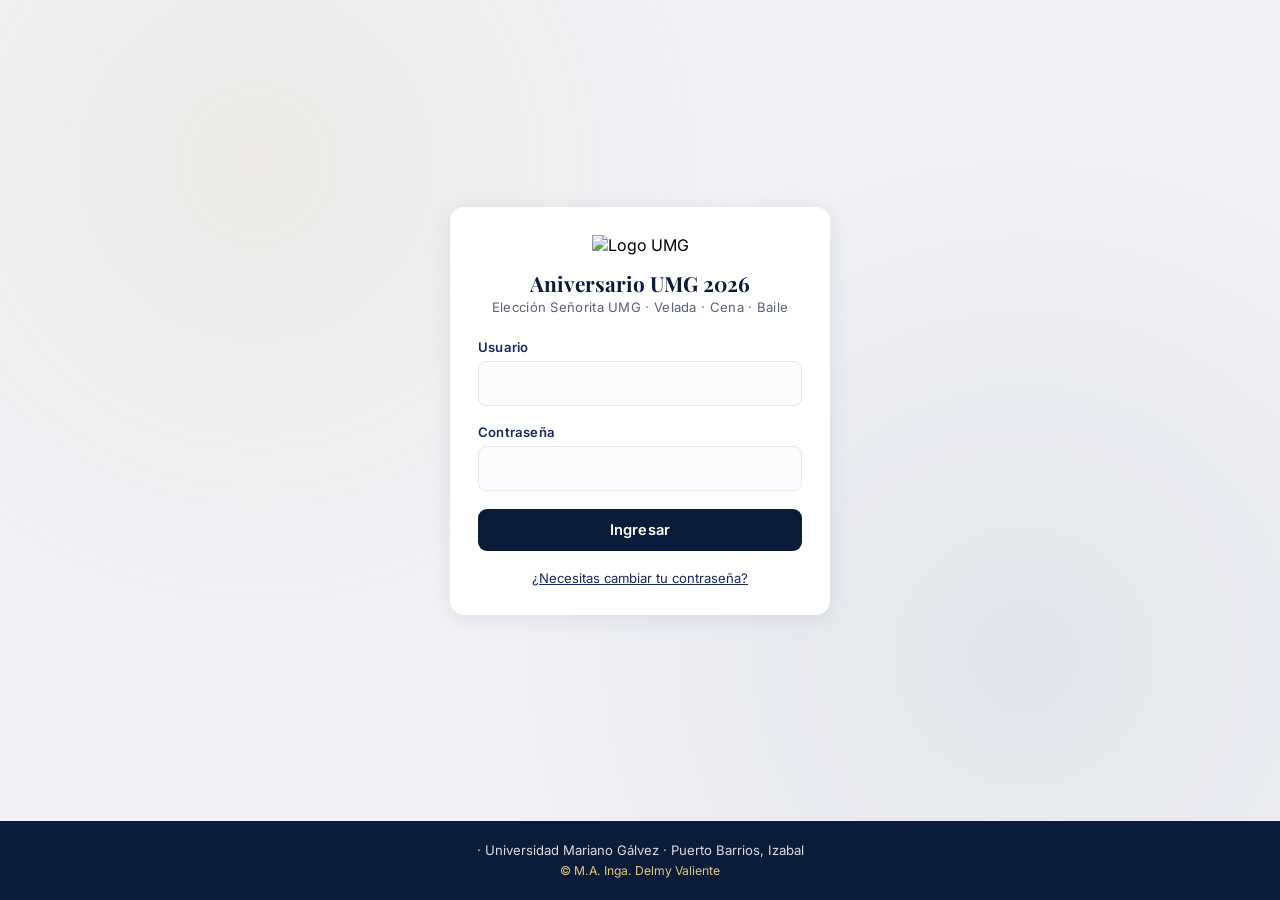
==== checkin.html @ 498c2778 "Add files via upload" ====
<!DOCTYPE html>
<html lang="es">
<head>
<meta charset="UTF-8" />
<meta name="viewport" content="width=device-width, initial-scale=1.0" />
<title>Check-in · Aniversario UMG 2026</title>
<link rel="preconnect" href="https://fonts.googleapis.com">
<link href="https://fonts.googleapis.com/css2?family=Playfair+Display:wght@600;700&family=Inter:wght@400;500;600;700&display=swap" rel="stylesheet">
<link rel="stylesheet" href="style.css" />
<style>
  .form-card { max-width: 540px; margin: 0 auto; }
  .breadcrumb { max-width: 540px; margin: 0 auto 14px; }
  .breadcrumb a { color: var(--navy-700); font-size: 0.85rem; text-decoration: none; }
  .breadcrumb a:hover { text-decoration: underline; }

  .buscar-row {
    display: flex;
    gap: 10px;
  }
  .buscar-row input { flex: 1; }

  .resultado-box {
    margin-top: 22px;
    border: 1.5px solid var(--border-soft);
    border-radius: 10px;
    padding: 18px;
    display: none;
  }
  .resultado-box.show { display: block; }
  .resultado-row {
    display: flex;
    justify-content: space-between;
    padding: 8px 0;
    border-bottom: 1px solid var(--border-soft);
    font-size: 0.92rem;
  }
  .resultado-row:last-child { border-bottom: none; }
  .resultado-row .lbl { color: var(--text-muted); }
  .resultado-row .val { font-weight: 600; color: var(--navy-900); }

  .ya-checkin-badge {
    display: inline-block;
    background: #FBEAE8;
    color: var(--danger);
    border: 1px solid #F1C2BC;
    padding: 4px 12px;
    border-radius: 20px;
    font-size: 0.78rem;
    margin-top: 10px;
  }
</style>
</head>
<body>

<header class="app-header">
  <div class="brand">
    <img src="https://i.ibb.co/TMbzPJvp/LOGO-UMG.png" alt="Logo UMG" />
    <div class="brand-text">
      <h1>Aniversario UMG 2026</h1>
      <span>Check-in de asistentes</span>
    </div>
  </div>
  <div class="header-actions">
    <div class="user-box">
      <strong id="headerNombre">—</strong>
      <span class="rol-tag" id="headerRol">—</span>
    </div>
    <button class="icon-btn" id="btnSalir">Salir</button>
  </div>
</header>

<main>
  <div class="breadcrumb"><a href="index.html">← Volver al menú</a></div>

  <div class="card form-card">
    <h2>Confirmar ingreso</h2>
    <p style="margin-top:-8px; color: var(--text-muted); font-size: 0.88rem;">
      Ingresa el número de brazalete del asistente para verificar y confirmar su ingreso.
    </p>

    <div id="alertaBusqueda" class="alert alert-error"></div>
    <div id="alertaCheckin" class="alert alert-success"></div>

    <div class="field">
      <label for="brazaleteBuscar">No. de Brazalete</label>
      <div class="buscar-row">
        <input type="text" id="brazaleteBuscar" placeholder="Ej. 045" />
        <button class="btn btn-primary" id="btnBuscar">Buscar</button>
      </div>
    </div>

    <div class="resultado-box" id="resultadoBox">
      <div class="resultado-row">
        <span class="lbl">No. Brazalete</span>
        <span class="val" id="resBrazalete">—</span>
      </div>
      <div class="resultado-row">
        <span class="lbl">Nombre del asistente</span>
        <span class="val" id="resNombre">—</span>
      </div>
      <div class="resultado-row">
        <span class="lbl">Categoría</span>
        <span class="val" id="resCategoria">—</span>
      </div>
      <div class="resultado-row">
        <span class="lbl">Facultad</span>
        <span class="val" id="resFacultad">—</span>
      </div>

      <div id="yaCheckinBadge" class="ya-checkin-badge" style="display:none;"></div>

      <div class="btn-row">
        <button class="btn btn-gold" id="btnConfirmar">Confirmar check-in</button>
      </div>
    </div>
  </div>
</main>

<footer class="app-footer">
  · Universidad Mariano Gálvez · Puerto Barrios, Izabal
  <div class="signature">© M.A. Inga. Delmy Valiente</div>
</footer>

<script src="app.js"></script>
<script>
  // Solo el rol check-in (y admin) puede acceder
  const sesion = requerirSesion(["check-in", "checkin", "admin"]);
  if (sesion) pintarHeaderUsuario(sesion);

  const alertaBusqueda = document.getElementById("alertaBusqueda");
  const alertaCheckin = document.getElementById("alertaCheckin");
  const resultadoBox = document.getElementById("resultadoBox");
  const btnConfirmar = document.getElementById("btnConfirmar");
  const yaCheckinBadge = document.getElementById("yaCheckinBadge");

  let brazaleteActual = null;
  let yaTieneCheckin = false;

  async function buscar() {
    alertaBusqueda.classList.remove("show");
    alertaCheckin.classList.remove("show");
    resultadoBox.classList.remove("show");

    const numero = document.getElementById("brazaleteBuscar").value.trim();
    if (!numero) {
      alertaBusqueda.textContent = "Escribe un número de brazalete.";
      alertaBusqueda.classList.add("show");
      return;
    }

    const btnBuscar = document.getElementById("btnBuscar");
    btnBuscar.disabled = true;
    btnBuscar.innerHTML = '<span class="loader"></span>';

    const resultado = await llamarAPI("buscarBrazalete", { numero });

    btnBuscar.disabled = false;
    btnBuscar.textContent = "Buscar";

    if (!resultado.ok) {
      alertaBusqueda.textContent = resultado.error || "No se encontró el brazalete.";
      alertaBusqueda.classList.add("show");
      return;
    }

    // Pintamos los datos encontrados
    document.getElementById("resBrazalete").textContent = resultado.brazalete;
    document.getElementById("resNombre").textContent = resultado.nombre;
    document.getElementById("resCategoria").textContent = resultado.categoria;
    document.getElementById("resFacultad").textContent = resultado.facultad;

    brazaleteActual = resultado.brazalete;
    yaTieneCheckin = resultado.yaTieneCheckin;

    if (yaTieneCheckin) {
      yaCheckinBadge.style.display = "inline-block";
      yaCheckinBadge.textContent = "Ya tiene check-in registrado (" + resultado.fechaCheckin + ")";
      btnConfirmar.disabled = true;
    } else {
      yaCheckinBadge.style.display = "none";
      btnConfirmar.disabled = false;
    }

    resultadoBox.classList.add("show");
  }

  document.getElementById("btnBuscar").addEventListener("click", buscar);
  // Permitir buscar presionando Enter en el campo de texto
  document.getElementById("brazaleteBuscar").addEventListener("keydown", (e) => {
    if (e.key === "Enter") { e.preventDefault(); buscar(); }
  });

  btnConfirmar.addEventListener("click", async () => {
    if (!brazaleteActual || yaTieneCheckin) return;

    btnConfirmar.disabled = true;
    btnConfirmar.innerHTML = '<span class="loader"></span> Confirmando...';

    const resultado = await llamarAPI("confirmarCheckin", {
      numero: brazaleteActual,
      registrador: sesion.nombre
    });

    if (resultado.ok) {
      alertaCheckin.textContent = "✅ Check-in confirmado a las " + resultado.fechaHora + ".";
      alertaCheckin.classList.add("show");
      resultadoBox.classList.remove("show");
      document.getElementById("brazaleteBuscar").value = "";
    } else {
      alertaBusqueda.textContent = resultado.error || "No se pudo confirmar el check-in.";
      alertaBusqueda.classList.add("show");
      btnConfirmar.disabled = false;
    }
    btnConfirmar.textContent = "Confirmar check-in";
  });
</script>

</body>
</html>
---- style.css ----
/* ============================================================
   ANIVERSARIO UMG 2026 — Sistema de diseño compartido
   Paleta: Navy institucional + acento dorado (gala/velada)
   ============================================================ */

:root {
  /* Paleta de colores */
  --navy-900: #0B1B3A;   /* navy profundo: header, footer */
  --navy-700: #16285C;   /* navy medio: degradados, hover */
  --gold-500: #C9A24B;   /* dorado: acentos, bordes activos */
  --gold-300: #E3C97A;   /* dorado claro: hover de acentos */
  --bg-app: #F0F2F7;     /* fondo general solicitado */
  --bg-card: #FFFFFF;    /* tarjetas / ventanas emergentes */
  --text-main: #000000;  /* texto negro solicitado */
  --text-muted: #5A6178;
  --success: #1E8E5A;
  --danger: #C0392B;
  --border-soft: #E1E5F0;

  /* Tipografía */
  --font-display: 'Playfair Display', Georgia, serif;
  --font-body: 'Inter', -apple-system, BlinkMacSystemFont, 'Segoe UI', sans-serif;

  /* Sombra de tarjeta consistente */
  --shadow-card: 0 4px 24px rgba(11, 27, 58, 0.08);
}

* { box-sizing: border-box; }

body {
  margin: 0;
  background: var(--bg-app);
  font-family: var(--font-body);
  color: var(--text-main);
  min-height: 100vh;
  display: flex;
  flex-direction: column;
}

/* ---------- HEADER ---------- */
.app-header {
  background: linear-gradient(135deg, var(--navy-900) 0%, var(--navy-700) 100%);
  color: white;
  padding: 18px 28px;
  display: flex;
  align-items: center;
  justify-content: space-between;
  box-shadow: 0 2px 12px rgba(11, 27, 58, 0.25);
  position: relative;
  z-index: 10;
}

.app-header .brand {
  display: flex;
  align-items: center;
  gap: 14px;
  min-width: 0; /* permite que el texto trunque en vez de empujar el layout */
}

.app-header .brand img {
  height: 48px;
  width: 48px;
  flex-shrink: 0;
  background: white;
  border-radius: 6px;
  padding: 4px;
  object-fit: contain;
}

.app-header .brand-text h1 {
  font-family: var(--font-display);
  font-size: 1.25rem;
  margin: 0;
  letter-spacing: 0.3px;
}

.app-header .brand-text span {
  font-size: 0.78rem;
  color: var(--gold-300);
  letter-spacing: 0.5px;
  text-transform: uppercase;
}

.app-header .user-box {
  text-align: right;
  font-size: 0.85rem;
}

.app-header .user-box strong {
  display: block;
  font-size: 0.95rem;
}

.app-header .user-box .rol-tag {
  display: inline-block;
  margin-top: 4px;
  background: rgba(201, 162, 75, 0.18);
  border: 1px solid var(--gold-500);
  color: var(--gold-300);
  padding: 2px 10px;
  border-radius: 20px;
  font-size: 0.72rem;
  text-transform: uppercase;
  letter-spacing: 0.5px;
}

.header-actions {
  display: flex;
  align-items: center;
  gap: 12px;
}

.icon-btn {
  background: rgba(255,255,255,0.08);
  border: 1px solid rgba(255,255,255,0.2);
  color: white;
  border-radius: 8px;
  padding: 8px 14px;
  font-size: 0.82rem;
  cursor: pointer;
  font-family: var(--font-body);
  transition: background 0.2s ease;
}
.icon-btn:hover { background: rgba(255,255,255,0.18); }

/* ---------- MAIN ---------- */
main {
  flex: 1;
  width: 100%;
  max-width: 1100px;
  margin: 0 auto;
  padding: 32px 24px 48px;
}

/* ---------- TARJETAS ---------- */
.card {
  background: var(--bg-card);
  border-radius: 14px;
  box-shadow: var(--shadow-card);
  padding: 28px;
  color: var(--text-main);
}

/* ---------- TIPOGRAFÍA GENERAL ---------- */
h1, h2, h3 { font-family: var(--font-display); color: var(--navy-900); }
p { color: var(--text-main); line-height: 1.5; }

/* ---------- FORMULARIOS ---------- */
.field { margin-bottom: 18px; }

.field label {
  display: block;
  font-size: 0.82rem;
  font-weight: 600;
  color: var(--navy-700);
  margin-bottom: 6px;
  letter-spacing: 0.2px;
}

.field input[type="text"],
.field input[type="password"],
.field input[type="number"],
.field select {
  width: 100%;
  padding: 12px 14px;
  border-radius: 8px;
  border: 1.5px solid var(--border-soft);
  font-size: 0.95rem;
  font-family: var(--font-body);
  color: var(--text-main);
  background: #FBFCFE;
  transition: border-color 0.2s ease, box-shadow 0.2s ease;
}

.field input:focus,
.field select:focus {
  outline: none;
  border-color: var(--gold-500);
  box-shadow: 0 0 0 3px rgba(201, 162, 75, 0.18);
}

.field input:disabled {
  background: #EFF1F6;
  color: var(--text-muted);
}

.field-readonly {
  padding: 12px 14px;
  border-radius: 8px;
  background: #EFF1F6;
  border: 1.5px solid var(--border-soft);
  font-size: 0.95rem;
  color: var(--navy-900);
  font-weight: 600;
}

.costo-fijo {
  font-family: var(--font-display);
  font-size: 1.4rem;
  color: var(--success);
  font-weight: 700;
}

/* ---------- BOTONES ---------- */
.btn {
  font-family: var(--font-body);
  font-weight: 600;
  font-size: 0.92rem;
  padding: 12px 22px;
  border-radius: 9px;
  border: none;
  cursor: pointer;
  transition: transform 0.15s ease, box-shadow 0.15s ease, background 0.2s ease;
  letter-spacing: 0.2px;
}
.btn:active { transform: scale(0.97); }

.btn-primary {
  background: var(--navy-900);
  color: white;
}
.btn-primary:hover { background: var(--navy-700); }

.btn-gold {
  background: var(--gold-500);
  color: var(--navy-900);
}
.btn-gold:hover { background: var(--gold-300); }

.btn-ghost {
  background: transparent;
  color: var(--navy-900);
  border: 1.5px solid var(--border-soft);
}
.btn-ghost:hover { border-color: var(--navy-700); background: #F4F6FB; }

.btn-danger {
  background: transparent;
  color: var(--danger);
  border: 1.5px solid var(--danger);
}
.btn-danger:hover { background: rgba(192, 57, 43, 0.08); }

.btn-row {
  display: flex;
  gap: 12px;
  flex-wrap: wrap;
  margin-top: 24px;
}

.btn:disabled {
  opacity: 0.5;
  cursor: not-allowed;
}

/* ---------- ALERTAS / MENSAJES ---------- */
.alert {
  padding: 12px 16px;
  border-radius: 8px;
  font-size: 0.88rem;
  margin-bottom: 18px;
  display: none;
}
.alert.show { display: block; }
.alert-success { background: #E7F6EE; color: var(--success); border: 1px solid #BCE6CE; }
.alert-error { background: #FBEAE8; color: var(--danger); border: 1px solid #F1C2BC; }

/* ---------- FOOTER ---------- */
.app-footer {
  background: var(--navy-900);
  color: rgba(255,255,255,0.85);
  text-align: center;
  padding: 18px 16px;
  font-size: 0.82rem;
  line-height: 1.7;
}
.app-footer .signature {
  color: var(--gold-300);
  font-size: 0.76rem;
}

/* ---------- COUNTDOWN ---------- */
.countdown-wrap {
  display: flex;
  justify-content: center;
  gap: 16px;
  margin: 22px 0 6px;
  flex-wrap: wrap;
}
.countdown-block {
  background: var(--navy-900);
  background: linear-gradient(160deg, var(--navy-900), var(--navy-700));
  color: white;
  border-radius: 10px;
  padding: 14px 18px;
  min-width: 78px;
  text-align: center;
  border: 1px solid rgba(201,162,75,0.4);
}
.countdown-block .num {
  font-family: var(--font-display);
  font-size: 1.8rem;
  font-weight: 700;
  color: var(--gold-300);
  display: block;
  line-height: 1;
}
.countdown-block .lbl {
  font-size: 0.65rem;
  text-transform: uppercase;
  letter-spacing: 1px;
  color: rgba(255,255,255,0.7);
  display: block;
  margin-top: 6px;
}
.countdown-caption {
  text-align: center;
  font-size: 0.85rem;
  color: var(--text-muted);
  margin-top: 4px;
}

/* ---------- MENÚ PRINCIPAL ---------- */
.menu-grid {
  display: grid;
  grid-template-columns: repeat(auto-fit, minmax(220px, 1fr));
  gap: 20px;
  margin-top: 28px;
}
.menu-tile {
  background: var(--bg-card);
  border-radius: 14px;
  padding: 26px 22px;
  text-decoration: none;
  box-shadow: var(--shadow-card);
  display: flex;
  flex-direction: column;
  gap: 10px;
  border-top: 4px solid var(--gold-500);
  transition: transform 0.18s ease, box-shadow 0.18s ease;
  cursor: pointer;
}
.menu-tile:hover {
  transform: translateY(-4px);
  box-shadow: 0 10px 28px rgba(11,27,58,0.14);
}
.menu-tile .icon { font-size: 1.8rem; }
.menu-tile h3 { margin: 0; font-size: 1.05rem; color: var(--navy-900); }
.menu-tile p { margin: 0; font-size: 0.85rem; color: var(--text-muted); }
.menu-tile.disabled {
  opacity: 0.45;
  cursor: not-allowed;
  pointer-events: none;
}

/* ---------- TABLAS (Resumen) ---------- */
table.data-table {
  width: 100%;
  border-collapse: collapse;
  margin-top: 14px;
  font-size: 0.9rem;
}
table.data-table th {
  background: var(--navy-900);
  color: white;
  text-align: left;
  padding: 12px 14px;
  font-size: 0.78rem;
  text-transform: uppercase;
  letter-spacing: 0.4px;
}
table.data-table td {
  padding: 11px 14px;
  border-bottom: 1px solid var(--border-soft);
  color: var(--text-main);
}
table.data-table tr:last-child td { border-bottom: none; }
table.data-table tr:hover td { background: #F7F9FD; }

/* ---------- STAT CARDS (Resumen) ---------- */
.stats-grid {
  display: grid;
  grid-template-columns: repeat(auto-fit, minmax(180px, 1fr));
  gap: 18px;
  margin-bottom: 28px;
}
.stat-card {
  background: var(--bg-card);
  border-radius: 12px;
  box-shadow: var(--shadow-card);
  padding: 20px;
  border-left: 4px solid var(--gold-500);
}
.stat-card .stat-value {
  font-family: var(--font-display);
  font-size: 2rem;
  color: var(--navy-900);
  font-weight: 700;
}
.stat-card .stat-label {
  font-size: 0.78rem;
  color: var(--text-muted);
  text-transform: uppercase;
  letter-spacing: 0.4px;
  margin-top: 4px;
}

/* ---------- LOADER ---------- */
.loader {
  display: inline-block;
  width: 16px;
  height: 16px;
  border: 2.5px solid rgba(255,255,255,0.4);
  border-top-color: white;
  border-radius: 50%;
  animation: spin 0.7s linear infinite;
}
@keyframes spin { to { transform: rotate(360deg); } }

/* ---------- RESPONSIVE ---------- */
@media (max-width: 640px) {
  .app-header { flex-direction: column; align-items: flex-start; gap: 12px; }
  .header-actions { width: 100%; justify-content: flex-end; }
  main { padding: 22px 16px 40px; }
  .countdown-block { min-width: 64px; padding: 10px 12px; }
  .countdown-block .num { font-size: 1.4rem; }
}

/* ---------- ACCESIBILIDAD: foco visible ---------- */
a:focus-visible, button:focus-visible, input:focus-visible, select:focus-visible {
  outline: 3px solid var(--gold-500);
  outline-offset: 2px;
}

/* ---------- REDUCED MOTION ---------- */
@media (prefers-reduced-motion: reduce) {
  * { animation-duration: 0.01ms !important; transition-duration: 0.01ms !important; }
}
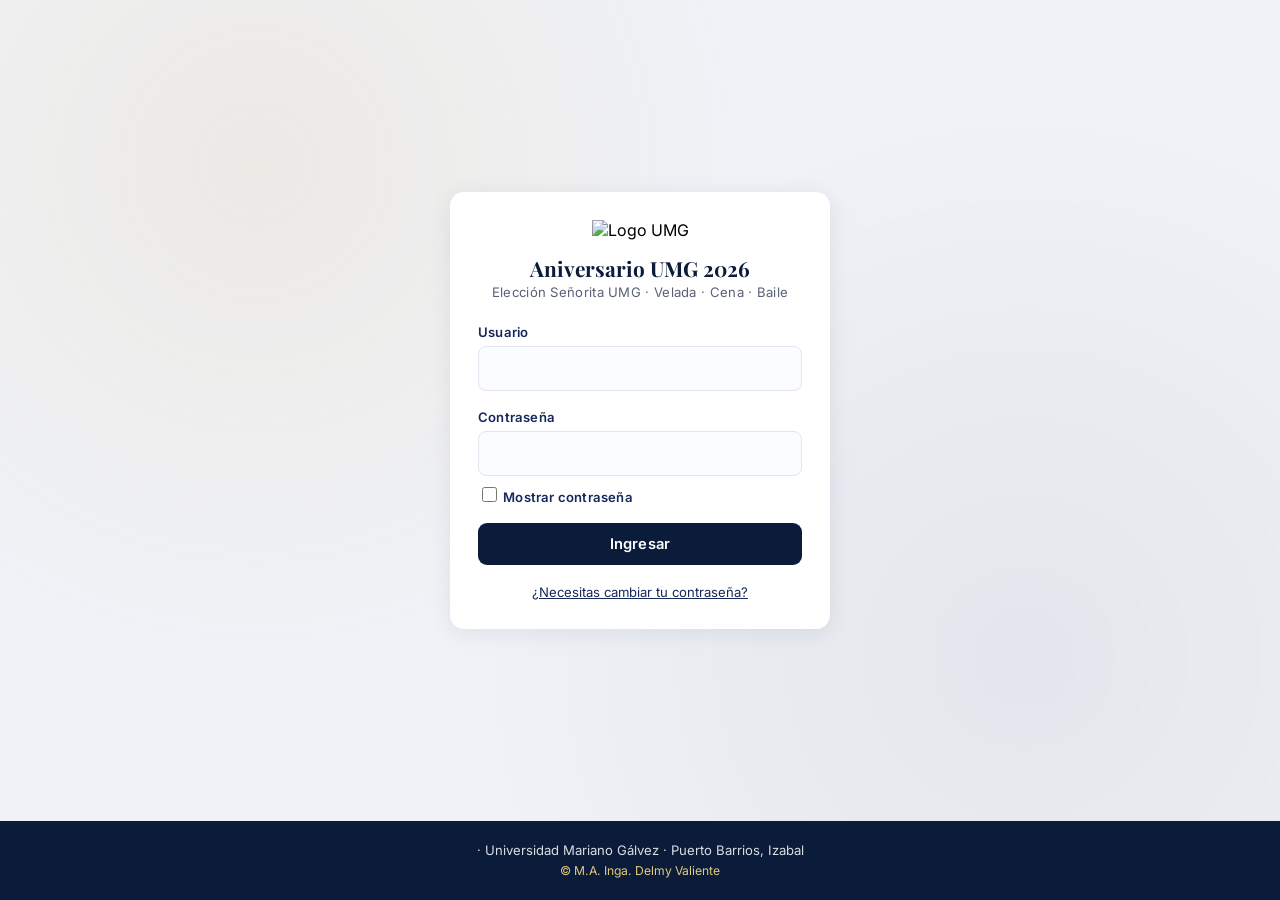
==== commit 62d38b4f: "Add files via upload" ====
--- a/checkin.html
+++ b/checkin.html
@@ -84,7 +84,7 @@
     <div class="field">
       <label for="brazaleteBuscar">No. de Brazalete</label>
       <div class="buscar-row">
-        <input type="text" id="brazaleteBuscar" placeholder="Ej. 045" />
+        <input type="text" id="brazaleteBuscar" placeholder="Ej. 045" maxlength="3" inputmode="numeric" />
         <button class="btn btn-primary" id="btnBuscar">Buscar</button>
       </div>
     </div>
@@ -110,7 +110,7 @@
       <div id="yaCheckinBadge" class="ya-checkin-badge" style="display:none;"></div>
 
       <div class="btn-row">
-        <button class="btn btn-gold" id="btnConfirmar">Confirmar check-in</button>
+        <button class="btn btn-gold" id="btnConfirmar">✅ Confirmar check-in</button>
       </div>
     </div>
   </div>
@@ -211,7 +211,7 @@
       alertaBusqueda.classList.add("show");
       btnConfirmar.disabled = false;
     }
-    btnConfirmar.textContent = "Confirmar check-in";
+    btnConfirmar.innerHTML = "✅ Confirmar check-in";
   });
 </script>
 
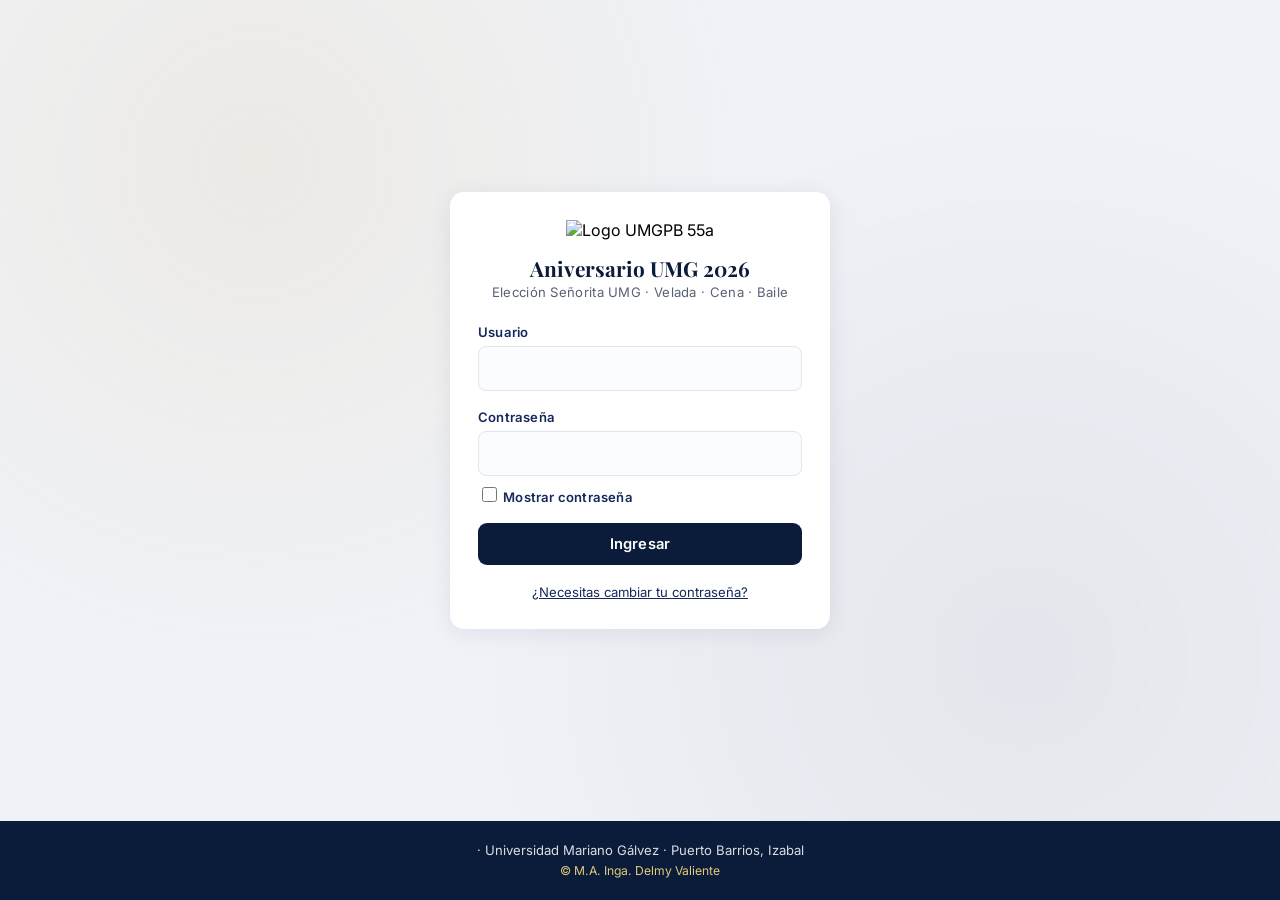
==== commit 81cc01e8: "Add favicon to checkin.html Added favicon link for the tab icon." ====
--- a/checkin.html
+++ b/checkin.html
@@ -4,6 +4,9 @@
 <meta charset="UTF-8" />
 <meta name="viewport" content="width=device-width, initial-scale=1.0" />
 <title>Check-in · Aniversario UMG 2026</title>
+   <!-- Icono de la pestaña -->
+  <link rel="icon" type="image/png" href="https://i.ibb.co/TMbzPJvp/LOGO-UMG.png">
+  
 <link rel="preconnect" href="https://fonts.googleapis.com">
 <link href="https://fonts.googleapis.com/css2?family=Playfair+Display:wght@600;700&family=Inter:wght@400;500;600;700&display=swap" rel="stylesheet">
 <link rel="stylesheet" href="style.css" />
@@ -54,7 +57,8 @@
 
 <header class="app-header">
   <div class="brand">
-    <img src="https://i.ibb.co/TMbzPJvp/LOGO-UMG.png" alt="Logo UMG" />
+    <!-- <img src="https://i.ibb.co/TMbzPJvp/LOGO-UMG.png" alt="Logo UMG" /> -->
+        <img src="https://i.ibb.co/gZzdHfR0/55-a-os-UMG-pb-sticker.png" style="height:60px;width:auto;background:transparent;" alt="Logo UMGPB 55a" /> <!--sin fondo sticker-->    
     <div class="brand-text">
       <h1>Aniversario UMG 2026</h1>
       <span>Check-in de asistentes</span>
--- a/style.css
+++ b/style.css
@@ -1,6 +1,7 @@
 /* ============================================================
    ANIVERSARIO UMG 2026 — Sistema de diseño compartido
    Paleta: Navy institucional + acento dorado (gala/velada)
+   este es el css que contiene la paleta de colores a utilizar
    ============================================================ */
 
 :root {
@@ -9,13 +10,13 @@
   --navy-700: #16285C;   /* navy medio: degradados, hover */
   --gold-500: #C9A24B;   /* dorado: acentos, bordes activos */
   --gold-300: #E3C97A;   /* dorado claro: hover de acentos */
-  --bg-app: #F0F2F7;     /* fondo general solicitado */
-  --bg-card: #FFFFFF;    /* tarjetas / ventanas emergentes */
-  --text-main: #000000;  /* texto negro solicitado */
-  --text-muted: #5A6178;
-  --success: #1E8E5A;
-  --danger: #C0392B;
-  --border-soft: #E1E5F0;
+  --bg-app: #F0F2F7;     /* fondo general claro para todas las páginas */
+  --bg-card: #FFFFFF;    /* color para las tarjetas / ventanas emergentes */
+  --text-main: #000000;  /* texto negro para las páginas */
+  --text-muted: #5A6178; /* color de un texto a un tono azul atenuado para indicar textos secundarios */
+  --success: #1E8E5A;  /* variable que contiene color verde esperalda */
+  --danger: #C0392B; /* Variable para indicar peligro, botones de eliminación, errores o alertas */
+  --border-soft: #E1E5F0; /* Variable para borde suave color azul claro */
 
   /* Tipografía */
   --font-display: 'Playfair Display', Georgia, serif;
@@ -72,6 +73,7 @@
   font-size: 1.25rem;
   margin: 0;
   letter-spacing: 0.3px;
+  color: white; /* todos los h1 heredan el color navy-900 declarados al inicio pero lo force a que fuera blanco para que se pueda leer en el headder */
 }
 
 .app-header .brand-text span {
@@ -327,6 +329,7 @@
   gap: 20px;
   margin-top: 28px;
 }
+
 .menu-tile {
   background: var(--bg-card);
   border-radius: 14px;
@@ -339,6 +342,7 @@
   border-top: 4px solid var(--gold-500);
   transition: transform 0.18s ease, box-shadow 0.18s ease;
   cursor: pointer;
+  text-align: center; /* Centrar textos de las tarjetas del menú */
 }
 .menu-tile:hover {
   transform: translateY(-4px);
@@ -436,3 +440,15 @@
 @media (prefers-reduced-motion: reduce) {
   * { animation-duration: 0.01ms !important; transition-duration: 0.01ms !important; }
 }
+
+/* ---------- MENSAJE EVENTO INICIADO (countdown) ---------- */
+/* Se aplica cuando el countdown llega a cero y reemplaza los números por el mensaje.
+   Funciona tanto con .countdown-bar (versión nueva) como con .countdown-wrap (versión anterior). */
+.cd-evento-iniciado {
+  font-family: var(--font-display);
+  font-size: 1.3rem;
+  font-weight: 700;
+  color: var(--gold-300);
+  padding: 6px 10px;
+  text-align: center;
+}
